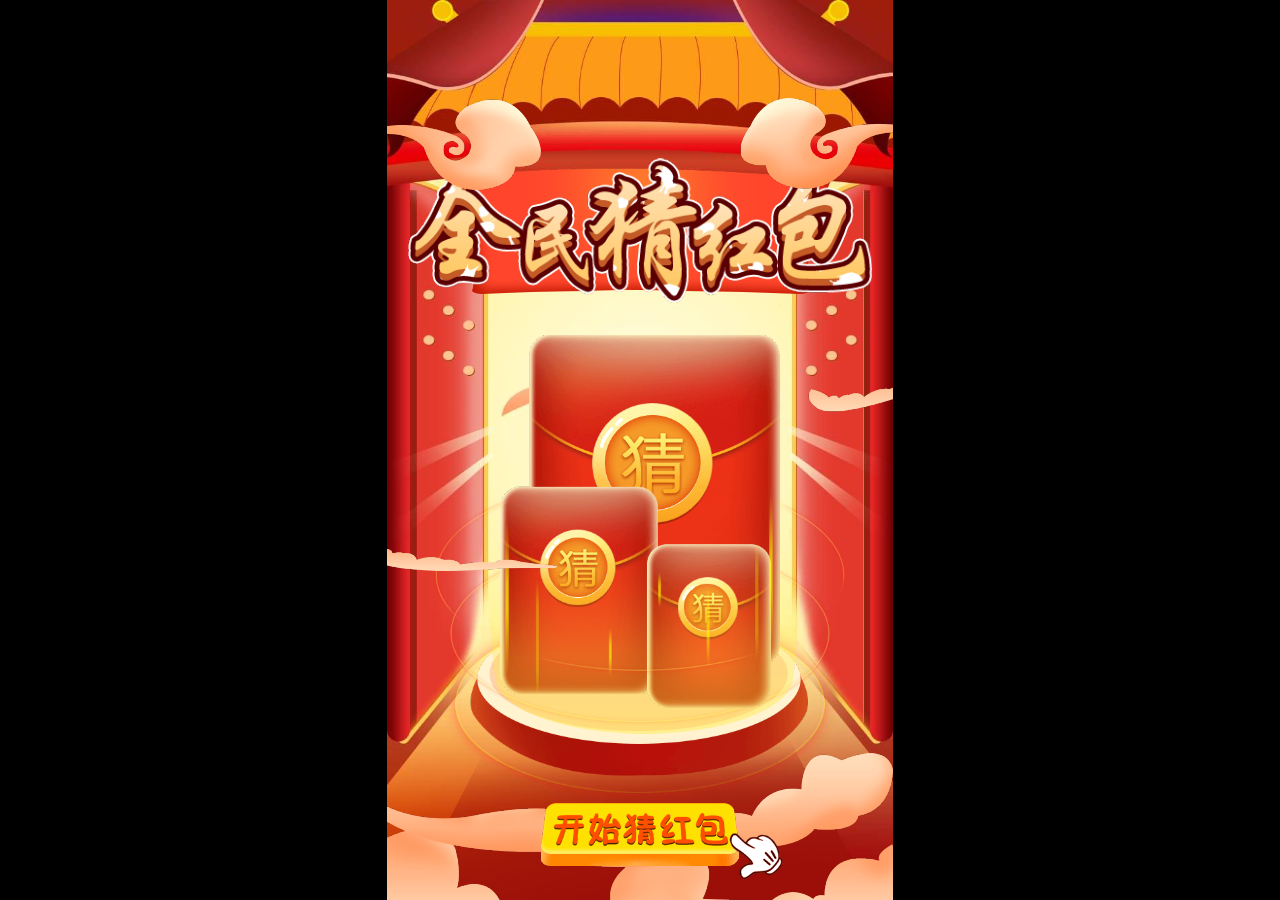
==== redEnvelope/index.html @ 64d6a046 "6.17.2" ====
<!DOCTYPE html>
<html>
<head>
  <meta charset="utf-8">

  <title>Cocos Creator | redEnvelope</title>

  <!--http://www.html5rocks.com/en/mobile/mobifying/-->
  <meta name="viewport"
        content="width=device-width,user-scalable=no,initial-scale=1, minimum-scale=1,maximum-scale=1"/>

  <!--https://developer.apple.com/library/safari/documentation/AppleApplications/Reference/SafariHTMLRef/Articles/MetaTags.html-->
  <meta name="apple-mobile-web-app-capable" content="yes">
  <meta name="apple-mobile-web-app-status-bar-style" content="black-translucent">
  <meta name="format-detection" content="telephone=no">

  <!-- force webkit on 360 -->
  <meta name="renderer" content="webkit"/>
  <meta name="force-rendering" content="webkit"/>
  <!-- force edge on IE -->
  <meta http-equiv="X-UA-Compatible" content="IE=edge,chrome=1"/>
  <meta name="msapplication-tap-highlight" content="no">

  <!-- force full screen on some browser -->
  <meta name="full-screen" content="yes"/>
  <meta name="x5-fullscreen" content="true"/>
  <meta name="360-fullscreen" content="true"/>
  
  <!-- force screen orientation on some browser -->
  <meta name="screen-orientation" content=""/>
  <meta name="x5-orientation" content="">

  <!--fix fireball/issues/3568 -->
  <!--<meta name="browsermode" content="application">-->
  <meta name="x5-page-mode" content="app">

  <!--<link rel="apple-touch-icon" href=".png" />-->
  <!--<link rel="apple-touch-icon-precomposed" href=".png" />-->

  <link rel="stylesheet" type="text/css" href="style-mobile.f67aa.css"/>
  <link rel="icon" href="favicon.8de18.ico"/>
</head>
<body>
<!-- <script src="https://sf3-ttcdn-tos.pstatp.com/obj/union-fe/playable/sdk/playable-5.1.2.min.js"></script> -->
  <canvas id="GameCanvas" oncontextmenu="event.preventDefault()" tabindex="0"></canvas>
  <div id="splash">
    <div class="progress-bar stripes">
      <span style="width: 0%"></span>
    </div>
  </div>

<script src="src/settings.13bdb.js" charset="utf-8"></script>

<script src="main.adb6e.js" charset="utf-8"></script>

<script type="text/javascript">
(function () {
    // open web debugger console
    if (typeof VConsole !== 'undefined') {
        window.vConsole = new VConsole();
    }

     var splash = document.getElementById('splash');
     splash.style.display = 'block';

    var cocos2d = document.createElement('script');
    cocos2d.async = true;
    cocos2d.src = window._CCSettings.debug ? 'cocos2d-js.js' : 'cocos2d-js-min.52427.js';

    var engineLoaded = function () {
        document.body.removeChild(cocos2d);
        cocos2d.removeEventListener('load', engineLoaded, false);
        window.boot();
    };
    cocos2d.addEventListener('load', engineLoaded, false);
    document.body.appendChild(cocos2d);
})();
</script>
</body>
</html>
---- redEnvelope/style-mobile.f67aa.css ----
html {
  -ms-touch-action: none;
}

body, canvas, div {
  display: block;
  outline: none;
  -webkit-tap-highlight-color: rgba(0, 0, 0, 0);

  user-select: none;
  -moz-user-select: none;
  -webkit-user-select: none;
  -ms-user-select: none;
  -khtml-user-select: none;
  -webkit-tap-highlight-color: rgba(0, 0, 0, 0);
}

/* Remove spin of input type number */
input::-webkit-outer-spin-button,
input::-webkit-inner-spin-button {
  /* display: none; <- Crashes Chrome on hover */
  -webkit-appearance: none;
  margin: 0; /* <-- Apparently some margin are still there even though it's hidden */
}

body {
  position: absolute;
  top: 0;
  left: 0;
  width: 100%;
  height: 100%;
  padding: 0;
  border: 0;
  margin: 0;

  cursor: default;
  color: #888;
  background-color: #333;

  text-align: center;
  font-family: Helvetica, Verdana, Arial, sans-serif;

  display: flex;
  flex-direction: column;
  
  /* fix bug: https://github.com/cocos-creator/2d-tasks/issues/791 */
  /* overflow cannot be applied in Cocos2dGameContainer, 
  otherwise child elements will be hidden when Cocos2dGameContainer rotated 90 deg */
  overflow: hidden;
}

#Cocos2dGameContainer {
  position: absolute;
  margin: 0;
  left: 0px;
  top: 0px;

  display: -webkit-box;
  -webkit-box-orient: horizontal;
  -webkit-box-align: center;
  -webkit-box-pack: center;
}

canvas {
  background-color: rgba(0, 0, 0, 0);
}

a:link, a:visited {
  color: #666;
}

a:active, a:hover {
  color: #666;
}

p.header {
  font-size: small;
}

p.footer {
  font-size: x-small;
}

#splash {
  position: absolute;
  top: 0;
  left: 0;
  width: 100%;
  height: 100%;
  background: #171717 url(./splash.a49fc.png) no-repeat center;
  background-size: 45%;
}

.progress-bar {
    position: absolute;
    left: 27.5%;
    top: 80%;
    height: 3px;
    padding: 2px;
    width: 45%;
    border-radius: 7px;
    box-shadow: 0 1px 5px #000 inset, 0 1px 0 #444;           
}

.progress-bar span {
    display: block;
    height: 100%;
    border-radius: 3px;
    transition: width .4s ease-in-out;
    background-color: #3dc5de;
}

.stripes span {
    background-size: 30px 30px;
    background-image: linear-gradient(135deg, rgba(255, 255, 255, .15) 25%, transparent 25%,
                        transparent 50%, rgba(255, 255, 255, .15) 50%, rgba(255, 255, 255, .15) 75%,
                        transparent 75%, transparent);            
    
    animation: animate-stripes 1s linear infinite;             
}

@keyframes animate-stripes {
    0% {background-position: 0 0;} 100% {background-position: 60px 0;}
}
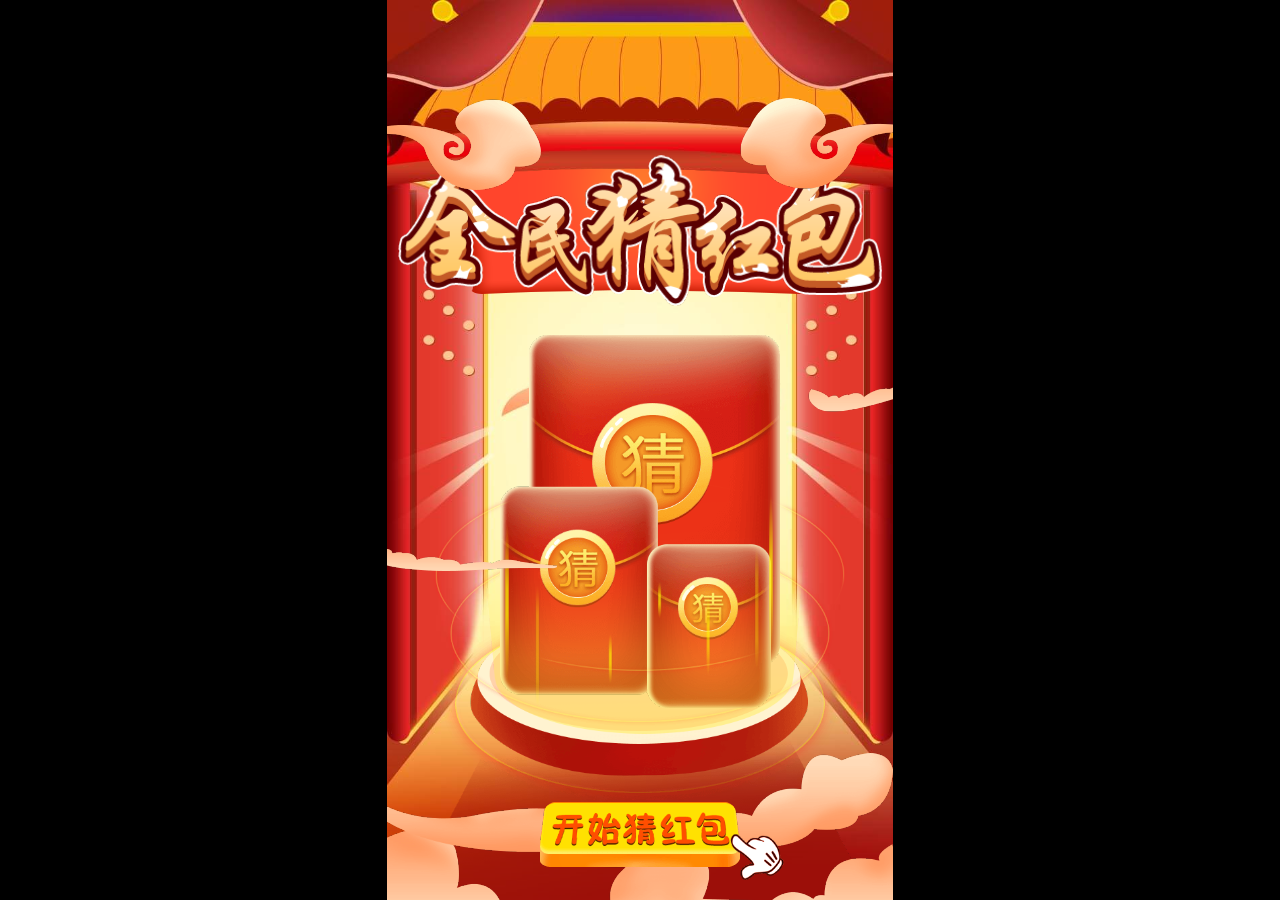
==== commit 9e02fca9: "6.17.3" ====
--- a/redEnvelope/index.html
+++ b/redEnvelope/index.html
@@ -49,9 +49,9 @@
     </div>
   </div>
 
-<script src="src/settings.13bdb.js" charset="utf-8"></script>
+<script src="src/settings.ed0d7.js" charset="utf-8"></script>
 
-<script src="main.adb6e.js" charset="utf-8"></script>
+<script src="main.4f693.js" charset="utf-8"></script>
 
 <script type="text/javascript">
 (function () {
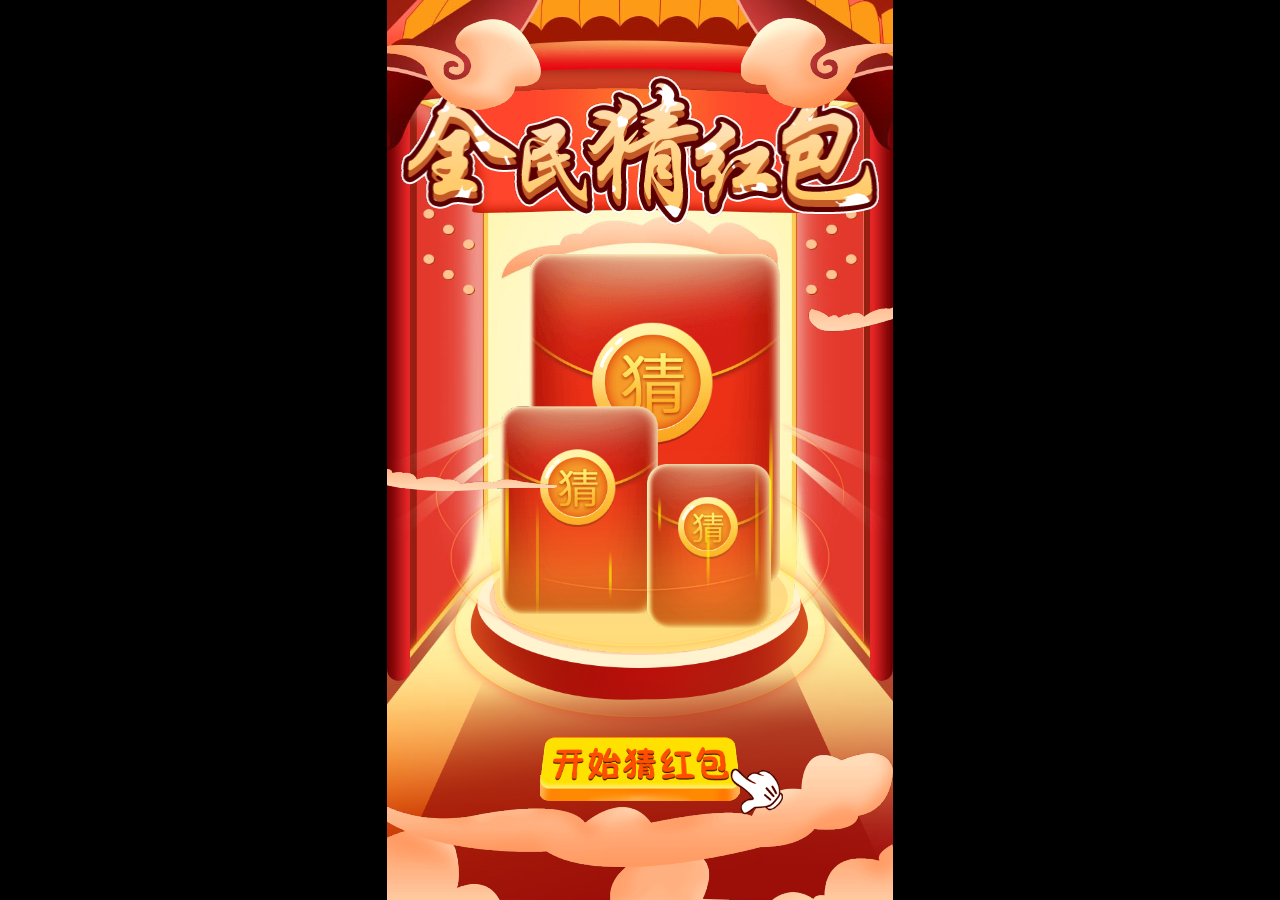
==== commit 355cb57a: "6.17.4" ====
--- a/redEnvelope/index.html
+++ b/redEnvelope/index.html
@@ -49,9 +49,9 @@
     </div>
   </div>
 
-<script src="src/settings.ed0d7.js" charset="utf-8"></script>
+<script src="src/settings.5eca9.js" charset="utf-8"></script>
 
-<script src="main.4f693.js" charset="utf-8"></script>
+<script src="main.97606.js" charset="utf-8"></script>
 
 <script type="text/javascript">
 (function () {
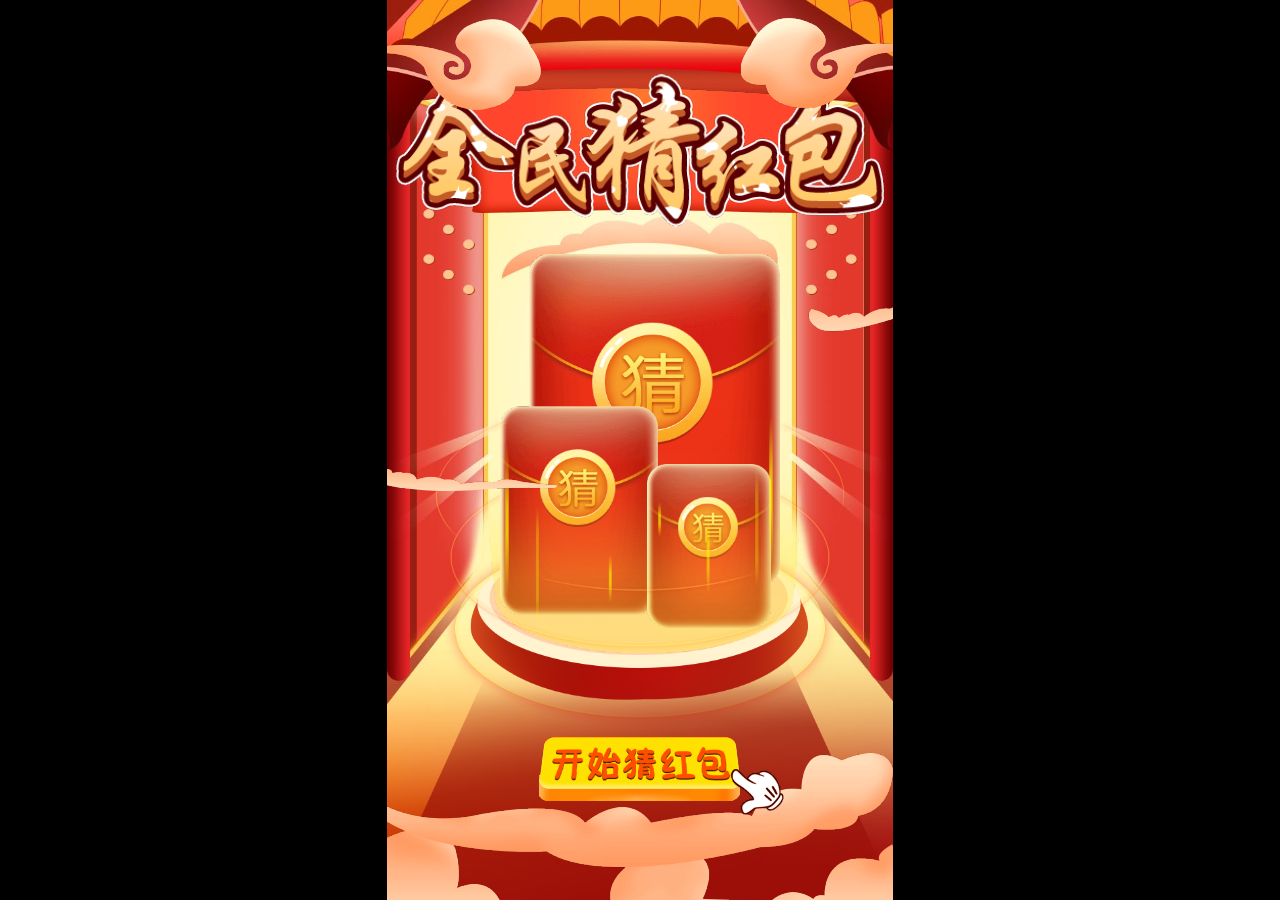
==== commit 5f8010b6: "6.17.6" ====
--- a/redEnvelope/index.html
+++ b/redEnvelope/index.html
@@ -49,9 +49,9 @@
     </div>
   </div>
 
-<script src="src/settings.5eca9.js" charset="utf-8"></script>
+<script src="src/settings.58298.js" charset="utf-8"></script>
 
-<script src="main.97606.js" charset="utf-8"></script>
+<script src="main.6a409.js" charset="utf-8"></script>
 
 <script type="text/javascript">
 (function () {
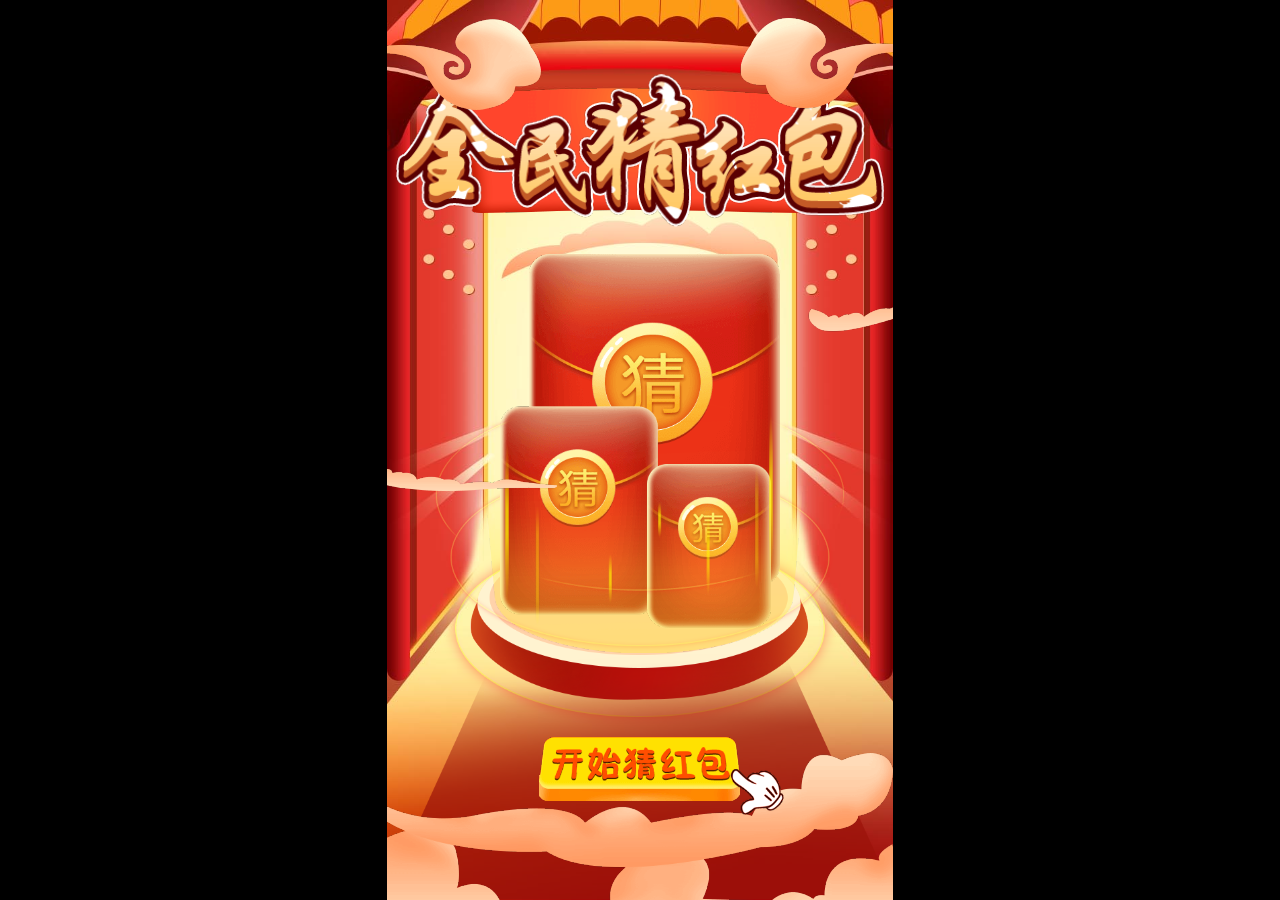
==== commit a730593e: "6.17.6" ====
--- a/redEnvelope/index.html
+++ b/redEnvelope/index.html
@@ -49,9 +49,9 @@
     </div>
   </div>
 
-<script src="src/settings.58298.js" charset="utf-8"></script>
+<script src="src/settings.6d201.js" charset="utf-8"></script>
 
-<script src="main.6a409.js" charset="utf-8"></script>
+<script src="main.3359a.js" charset="utf-8"></script>
 
 <script type="text/javascript">
 (function () {
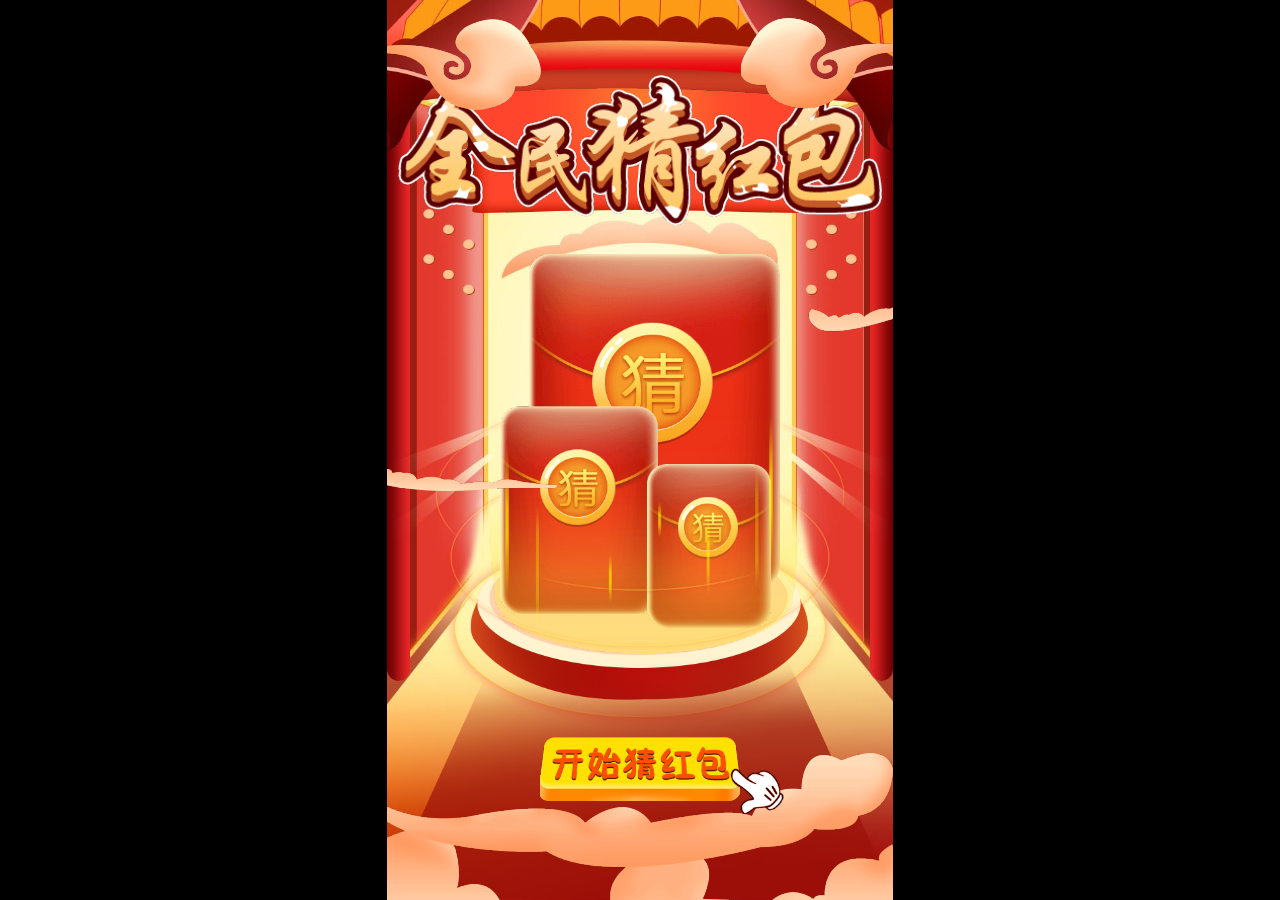
==== commit 2e49cb09: "6.17.8" ====
--- a/redEnvelope/index.html
+++ b/redEnvelope/index.html
@@ -49,9 +49,9 @@
     </div>
   </div>
 
-<script src="src/settings.6d201.js" charset="utf-8"></script>
+<script src="src/settings.0514b.js" charset="utf-8"></script>
 
-<script src="main.3359a.js" charset="utf-8"></script>
+<script src="main.16f07.js" charset="utf-8"></script>
 
 <script type="text/javascript">
 (function () {
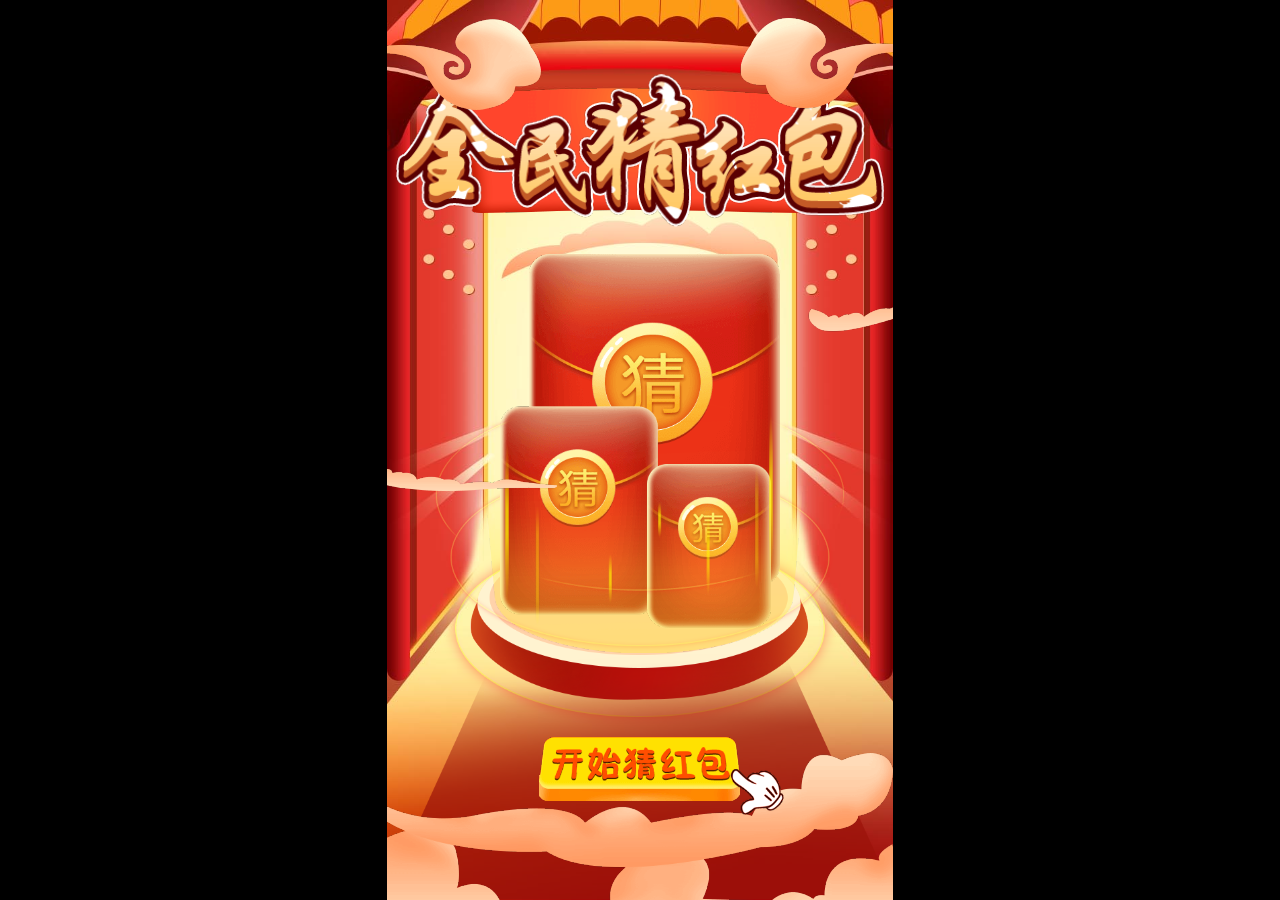
==== commit 1c9400f8: "6.18.1" ====
--- a/redEnvelope/index.html
+++ b/redEnvelope/index.html
@@ -49,9 +49,9 @@
     </div>
   </div>
 
-<script src="src/settings.0514b.js" charset="utf-8"></script>
+<script src="src/settings.40e98.js" charset="utf-8"></script>
 
-<script src="main.16f07.js" charset="utf-8"></script>
+<script src="main.7e2a1.js" charset="utf-8"></script>
 
 <script type="text/javascript">
 (function () {
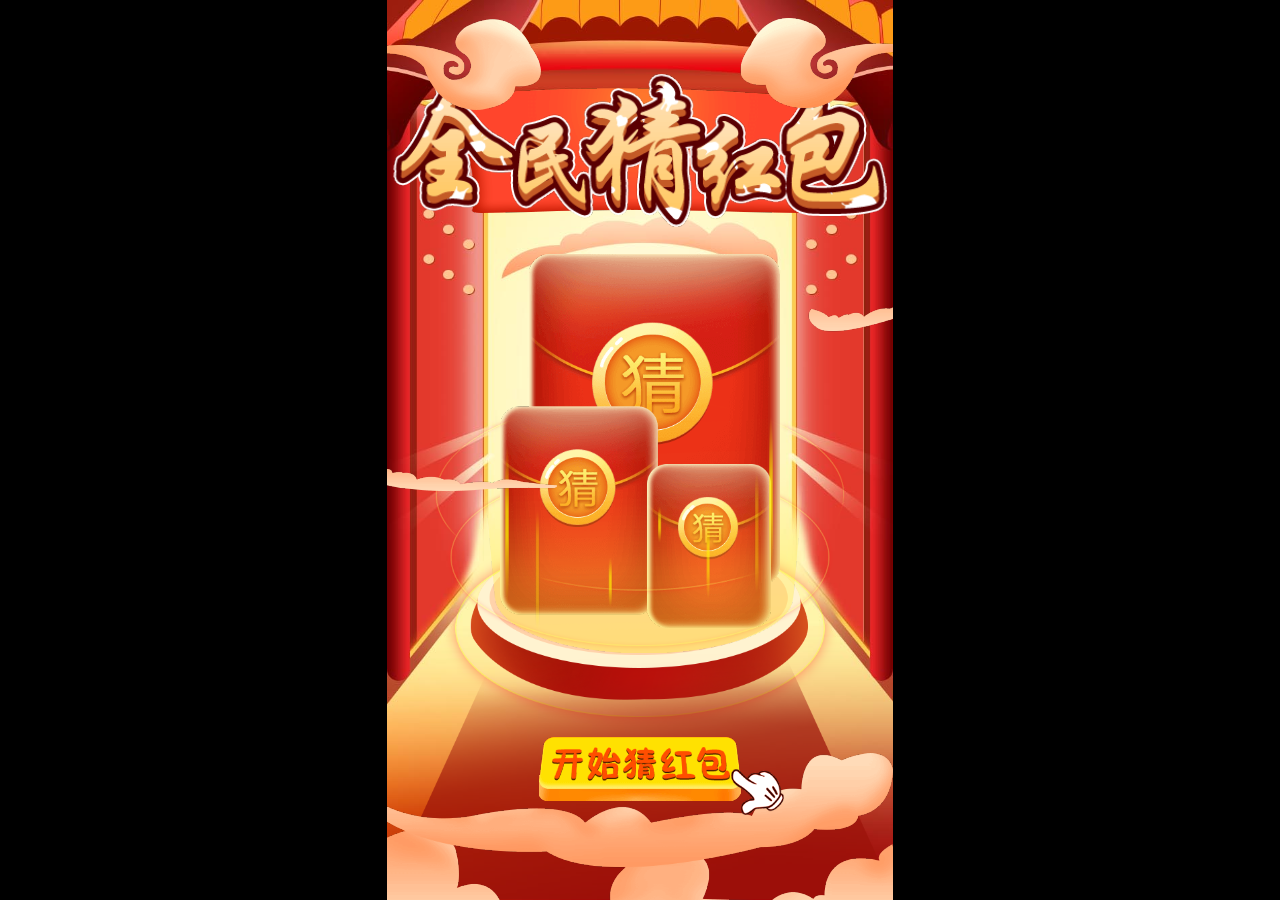
==== commit 430d3e63: "6.18.3" ====
--- a/redEnvelope/index.html
+++ b/redEnvelope/index.html
@@ -41,7 +41,7 @@
   <link rel="icon" href="favicon.8de18.ico"/>
 </head>
 <body>
-<!-- <script src="https://sf3-ttcdn-tos.pstatp.com/obj/union-fe/playable/sdk/playable-5.1.2.min.js"></script> -->
+  <script src="https://sf3-ttcdn-tos.pstatp.com/obj/union-fe-nc/playable/sdk/playable-sdk.js"></script>
   <canvas id="GameCanvas" oncontextmenu="event.preventDefault()" tabindex="0"></canvas>
   <div id="splash">
     <div class="progress-bar stripes">
